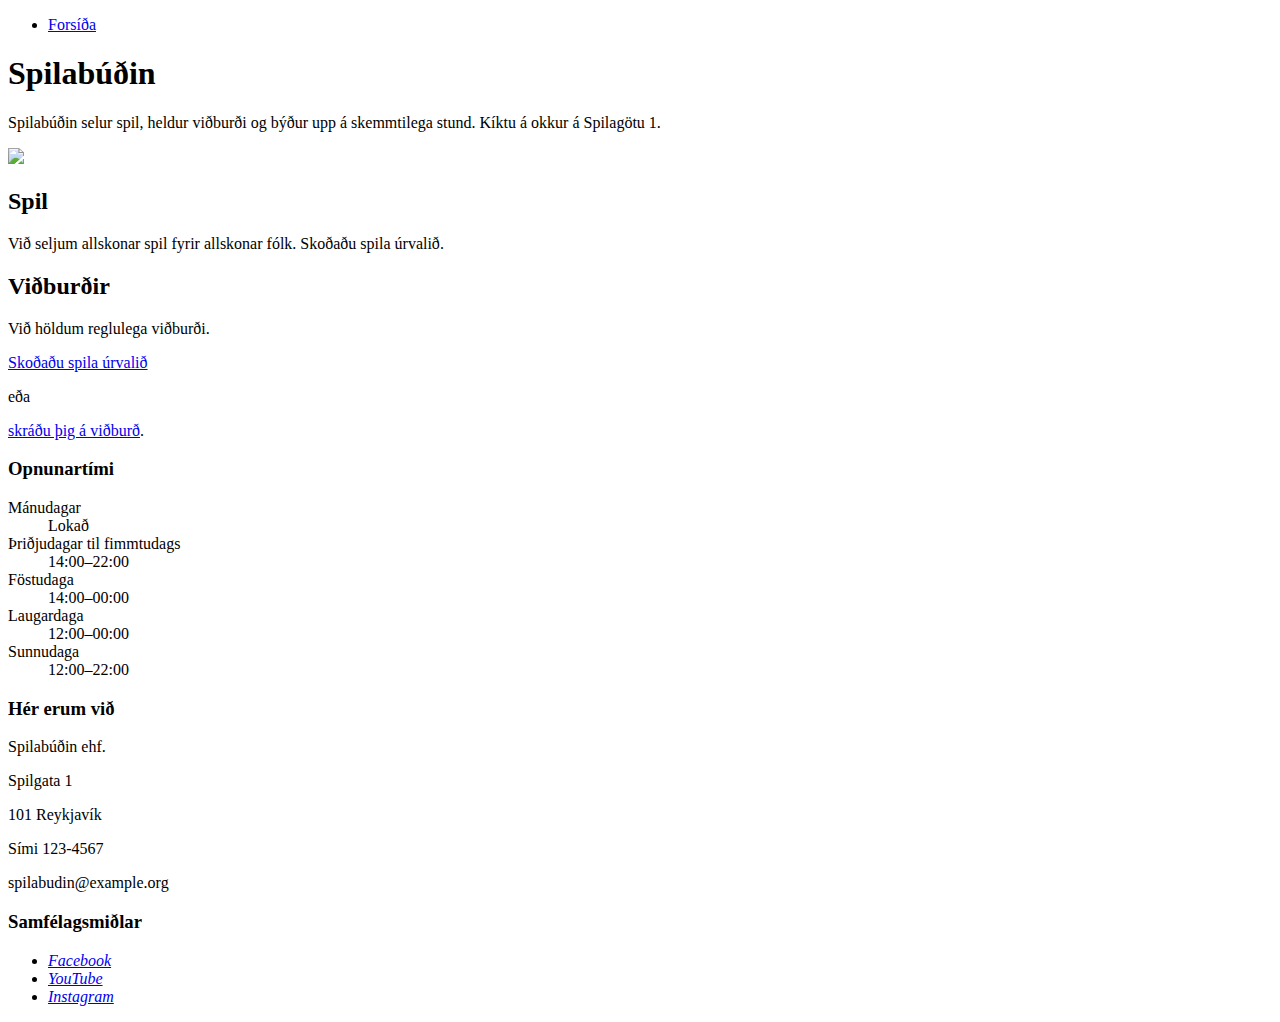
==== index.html @ e50bf4b1 "commit 1" ====
<!DOCTYPE html>
<html lang="is">
  <head>
    <meta charset="utf-8" />
    <title>Spilabúðin</title>
  </head>
  <body>
    <header><nav><menu><li><a href="../index.html">Forsíða</a></li></menu></nav></header>
    <main>
        <h1>Spilabúðin</h1>
        <p>Spilabúðin selur spil, heldur viðburði og býður upp á skemmtilega stund. Kíktu á okkur á Spilagötu 1.</p>
        <img src="./myndir/spilabudin.jpg" width="30%"/>

        <section>
            <h2>Spil</h2>
            <p> 
                Við seljum allskonar spil fyrir allskonar fólk. 
                <href src="./index.html">Skoðaðu spila úrvalið</href>.  
            </p>
        </section>
        <section>
            <h2>Viðburðir</h2>
            <p> Við höldum reglulega viðburði.</p>
            <a href="./sidur/spil.html">Skoðaðu spila úrvalið</a>
            <p>eða</p> 
            <a href="./sidur/skraning.html">skráðu þig á viðburð</a>.
        </section>
    </main>
    <footer>
        <section>
            <h3>Opnunartími</h3>
            <dl>
                <dt>Mánudagar</dt>
                <dd>Lokað</dd>
                <dt>Þriðjudagar til fimmtudags</dt>
                <dd>14:00–22:00</dd>
                <dt>Föstudaga</dt>
                <dd>14:00–00:00</dd>
                <dt>Laugardaga</dt>
                <dd>12:00–00:00</dd>
                <dt>Sunnudaga</dt>
                <dd>12:00–22:00</dd>
            </dl>
        </section>
        <section>
            <h3>Hér erum við</h3>
                <p>Spilabúðin ehf.</p>
                <p>Spilgata 1</p>
                <p>101 Reykjavík</p>
                <p>Sími 123-4567</p>
                <link>spilabudin@example.org</link>
        </section>
        <section>
            <h3>Samfélagsmiðlar</h3>
            <address> 
                <ul>
                    <li><a href="https://www.facebook.com/HaskoliIslands/">Facebook</href></li>
                    <li><a href="https://www.youtube.com/user/HIvarp">YouTube</href></li>
                    <li><a href="https://www.instagram.com/haskoli_islands/">Instagram</href></li>
                </ul>
            </address>
        </section>
    </footer>
  </body>
</html>
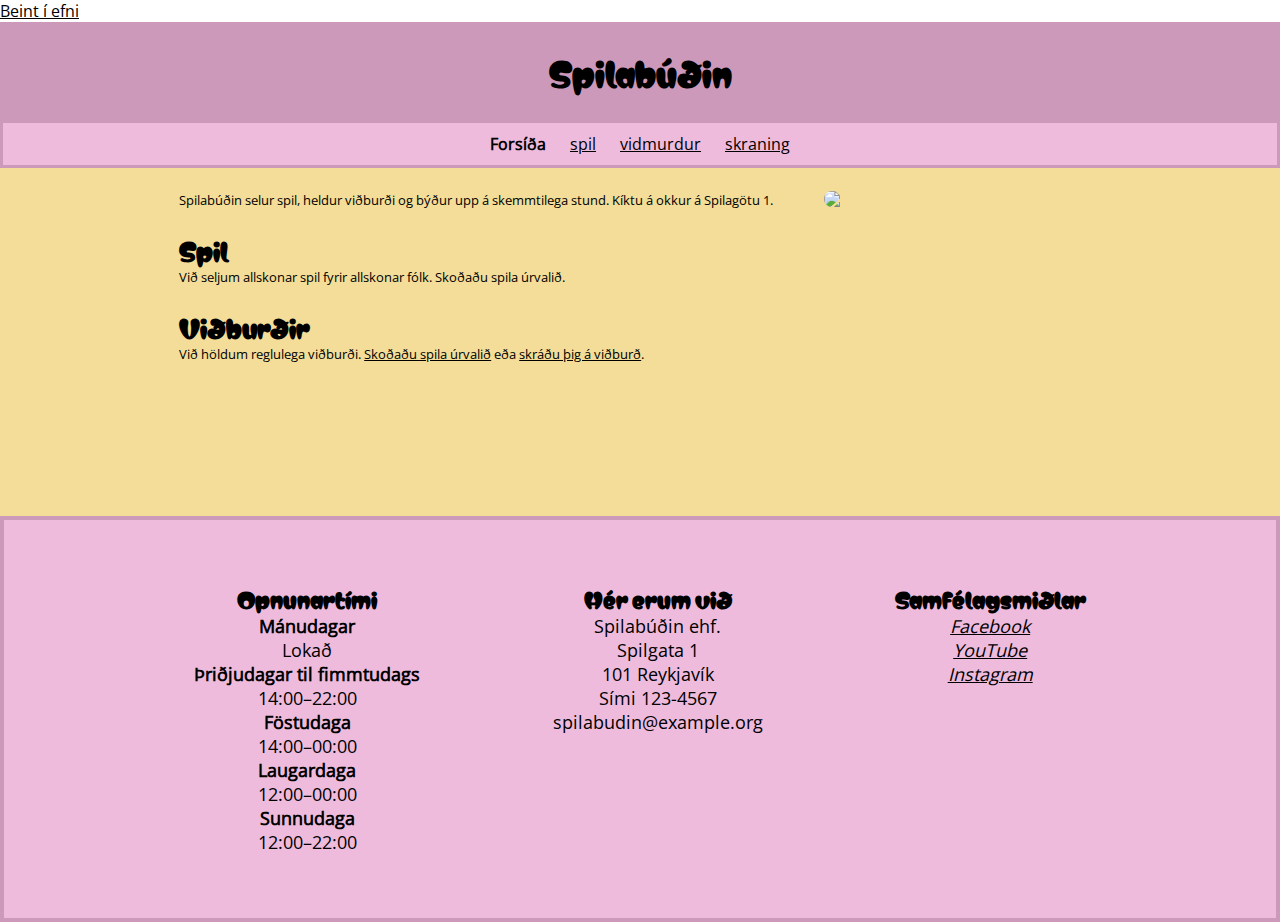
==== commit 33d7b7fa: "verkefni 3 unid" ====
--- a/index.html
+++ b/index.html
@@ -3,13 +3,28 @@
   <head>
     <meta charset="utf-8" />
     <title>Spilabúðin</title>
+    <link rel="stylesheet" href="./styles.css">
+
   </head>
+  <p><a href="#efni">Beint í efni</a></p>
   <body>
-    <header><nav><menu><li><a href="../index.html">Forsíða</a></li></menu></nav></header>
-    <main>
+    <div class="wrapper">
+    <header>
         <h1>Spilabúðin</h1>
+    </header>
+    <nav>
+        <ul>
+            <li><strong>Forsíða</strong></li>
+            <li><a href="sidur/spil.html">spil</a></li>
+            <li><a href="sidur/vidmurdur.html">vidmurdur</a></li>
+            <li><a href="sidur/skraning.html">skraning</a></li>
+        </ul>
+    </nav>
+    <main id="efni">
+        <section>
+        <img src="./myndir/spilabudin.jpg" width="30%"/> 
         <p>Spilabúðin selur spil, heldur viðburði og býður upp á skemmtilega stund. Kíktu á okkur á Spilagötu 1.</p>
-        <img src="./myndir/spilabudin.jpg" width="30%"/>
+    </section>
 
         <section>
             <h2>Spil</h2>
@@ -20,10 +35,7 @@
         </section>
         <section>
             <h2>Viðburðir</h2>
-            <p> Við höldum reglulega viðburði.</p>
-            <a href="./sidur/spil.html">Skoðaðu spila úrvalið</a>
-            <p>eða</p> 
-            <a href="./sidur/skraning.html">skráðu þig á viðburð</a>.
+            <p> Við höldum reglulega viðburði. <a href="./sidur/spil.html">Skoðaðu spila úrvalið</a> eða <a href="./sidur/skraning.html">skráðu þig á viðburð</a>.</p>
         </section>
     </main>
     <footer>
@@ -61,5 +73,6 @@
             </address>
         </section>
     </footer>
+    </div>
   </body>
 </html>--- a/styles.css
+++ b/styles.css
@@ -0,0 +1,296 @@
+/* Setjum inn „reset“ sem fjarlægir margin og padding af öllu */
+* {
+  margin: 0;
+  padding: 0;
+}
+
+/* Reiknum stærð á öllum boxum sem border-box */
+html {
+  box-sizing: border-box;
+}
+
+/* og látum erfast á allt */
+*,
+*:before,
+*:after {
+  box-sizing: inherit;
+}
+
+/* hjálpar class sem felur sjónrænt en skjálesarar lesa */
+.sr-only:not(:focus):not(:active) {
+  clip: rect(0 0 0 0);
+  clip-path: inset(50%);
+  height: 1px;
+  overflow: hidden;
+  position: absolute;
+  white-space: nowrap;
+  width: 1px;
+}
+
+/* Almennt */
+
+/** Letur og stærðir **/
+
+/*** Grunnstærð er 16px ***/
+html {
+  font-size: 16px;
+}
+
+/*** Leturgerðir sem við sækjum úr fonts/ möppu ***/
+@font-face {
+  /* TODO Bæta við leturgerð */
+  font-family: 'Matemasie';
+  font-style: normal;
+  font-weight: 400;
+  font-display: swap;
+  src: url('./Fonts/Matemasie/Matemasie-Regular.ttf') format('truetype');
+}
+
+
+@font-face {
+  /* TODO Bæta við leturgerð */
+  font-family: 'OpenSans-Regular';
+  font-style: normal;
+  font-weight: 400;
+  font-display: swap;
+  src: url('./Fonts/Open_Sans/static/OpenSans-Regular.ttf') format('truetype');
+}
+
+@font-face {
+  /* TODO Bæta við leturgerð */
+  font-family: 'OpenSans-Bold';
+  font-style: normal;
+  font-weight: 700;
+  font-display: swap;
+  src: url('./Fonts/Open_Sans/static/OpenSans-Bold.ttf') format('truetype');
+
+}
+
+/*** Allt meginmál notar open sans ***/
+html,
+input,
+select,
+button {
+  /* TODO Skilgreina */
+  font-family: 'OpenSans-Regular';
+}
+
+/*** Allar fyrirsagnir nota Matemasie regular ***/
+h1,
+h2,
+h3,
+legend {
+  font-family: 'Matemasie', sans-serif;
+  /* TODO Skilgreina */
+}
+
+/** Lætur myndir aldrei taka meira pláss en foreldri skilgreinir **/
+img {
+  max-width: 100%;
+}
+
+/** Litur á hlekkjum erfist frá foreldri **/
+a {
+  color: inherit;
+}
+
+/**
+ * Eftirfarandi setur upp grunn umbrot (layout) síðu með flexbox.
+ * Við förum yfir flexbox í viku 4 en þangað til er hægt að nota þetta
+ * sem grunn og án breytinga.
+ * Athugið að til þess að þetta virki þar að setja <div class="wrapper"> utan um allt efni 
+ * innan <body>.
+ */
+.wrapper {
+  display: flex;
+  flex-direction: column;
+  width: 100%;
+  min-height: 100vh;
+  background-color: #cc99bb;
+
+}
+
+.wrapper main {
+  flex: 1;
+  background-color: #f3dd99;
+  padding-left: 5%;
+  padding-right: 5%;
+}
+
+/* Það sem fylgir er tillaga að uppbyggingu á selectorum fyrir verkefnið */
+
+/** Haus á síðum **/
+
+header {
+  /* TODO Skilgreina */
+  background-color: #cc99bb;
+  text-align: center;
+  padding: 2%;
+}
+
+/** Valmynd **/
+
+nav {
+  margin: 3px;
+  font-size: medium;
+
+
+  background-color: #eebbdd;
+  /* TODO Skilgreina */
+}
+
+/* TODO Skilgreina aðra selectora fyrir valmynd */
+nav ul {
+  list-style: none;
+  text-align: center;
+}
+
+nav ul li {
+  display: inline-block;
+  padding: 10px;
+}
+
+
+/** Meginmál og efni forsíðu **/
+
+main {
+  display: block;
+  overflow: hidden;
+  /* TODO Skilgreina */
+}
+
+main section p {
+  display: block;
+  font-size: small;
+  float: none;
+  width: auto;
+}
+
+main section {
+  font-size: medium;
+  margin-top: 2%;
+  margin-left: 10%;
+  margin-right: 10%;
+}
+
+main section img {
+  max-width: 30%;
+  border-radius: 10px;
+  float: right;
+  margin-left: 20px;
+}
+
+
+/* TODO Skilgreina aðra selectora fyrir meginmál of forsíðu */
+
+/** Fótur **/
+
+footer {
+  font-size: large;
+  margin: 4px;
+  background-color: #eebbdd;
+  text-align: center;
+  /* TODO Skilgreina */
+}
+
+/* Ef við notum section fyrir hvert svæði undir fót, þá er hægt að nota eftirfarandi */
+footer>section {
+  display: inline-block;
+  justify-content: center;
+  /* Lætur efni byrja efst í línu, almennt myndum við nota flexbox hér! */
+  vertical-align: top;
+  /* TODO fleiri skilgreiningar */
+  padding: 5%;
+}
+
+/* TODO Skilgreina aðra selectora fyrir fót */
+
+footer ul {
+  list-style: none;
+}
+
+footer dt {
+  font-weight: bold;
+}
+
+
+
+/** Spilasíða, töflustílar **/
+
+table {
+  border-collapse: collapse;
+  /* TODO Skilgreina */
+}
+
+table td {
+  overflow: auto;
+  padding-right: 10px;
+  max-width: fit-content;
+}
+
+/* TODO Skilgreina aðra selectora fyrir töflu */
+
+table tr:nth-child(odd) {
+  background-color: #eebbdd;
+}
+
+table tr img {
+  padding: 2%;
+  width: fit-content;
+  border-radius: 10px;
+}
+
+/** Viðburðir **/
+
+.event {
+  /* TODO Skilgreina, gerum ráð fyrir að hver viðburður hafi eigin selector */
+
+}
+
+/* TODO Skilgreina aðra selectora fyrir viðburði */
+
+/** Skráningarform **/
+
+/* TODO Skilgreina */
+
+
+main form fieldset {
+  border: none;
+  padding-bottom: 5%;
+  display: block;
+}
+
+
+main form div {
+  margin: 10px;
+  display: block;
+}
+
+main form legend {
+  padding-bottom: 10px;
+}
+
+main form fieldset div label {
+  display: block;
+}
+
+select,
+input:not([type="checkbox"]),
+textarea {
+  text-align: left;
+  width: 45%;
+  height: 30px;
+  display: block;
+}
+
+input[type="checkbox"] {
+  float: left;
+}
+
+form button {
+  color: #000000;
+  background-color: #eebbdd;
+  border: none;
+  padding: 5px;
+  border-radius: 3px;
+}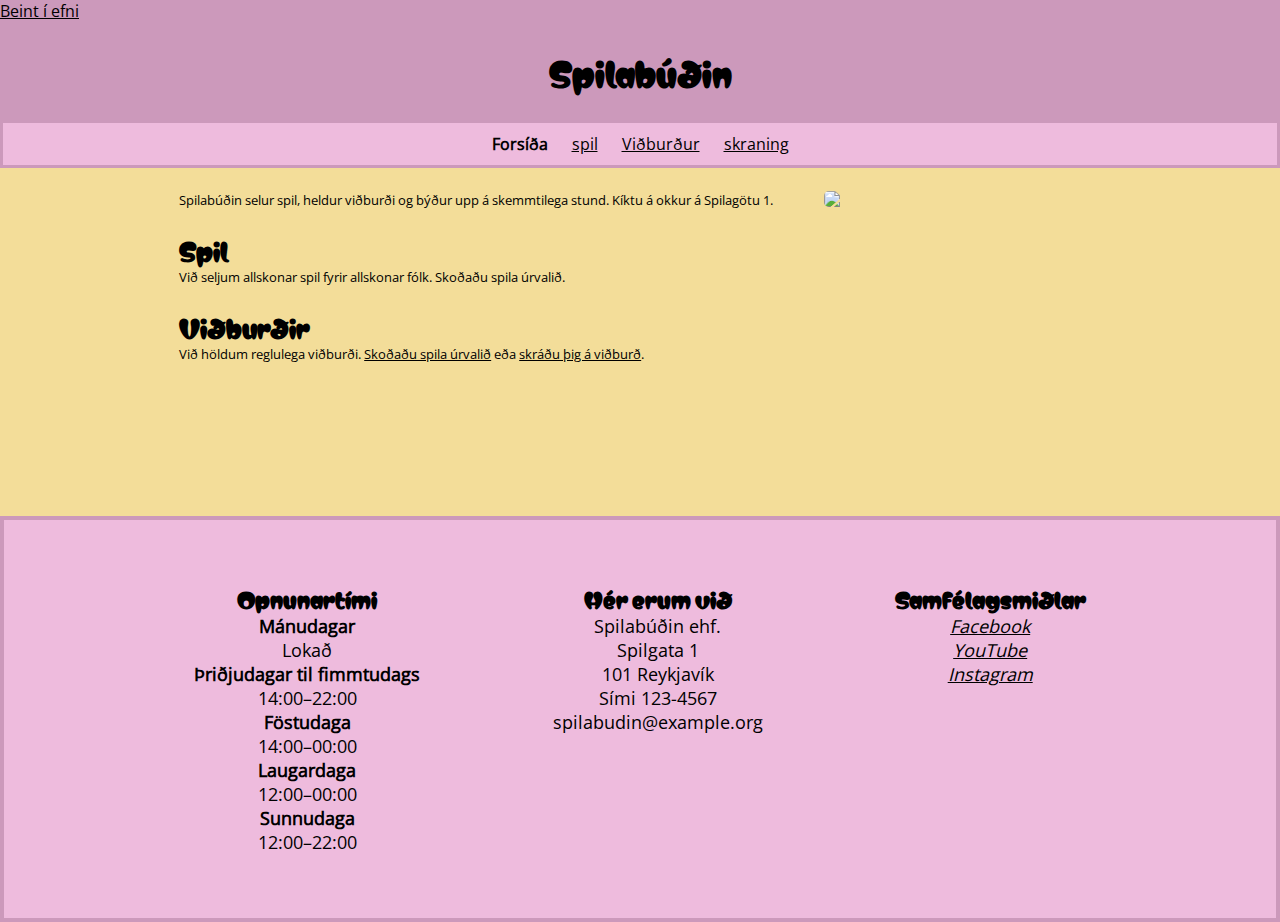
==== commit 0778725d: "fixes" ====
--- a/index.html
+++ b/index.html
@@ -16,7 +16,7 @@
         <ul>
             <li><strong>Forsíða</strong></li>
             <li><a href="sidur/spil.html">spil</a></li>
-            <li><a href="sidur/vidmurdur.html">vidmurdur</a></li>
+            <li><a href="sidur/vidburdur.html">Viðburður</a></li>
             <li><a href="sidur/skraning.html">skraning</a></li>
         </ul>
     </nav>
--- a/styles.css
+++ b/styles.css
@@ -34,6 +34,7 @@
 /*** Grunnstærð er 16px ***/
 html {
   font-size: 16px;
+  background-color: #cc99bb;
 }
 
 /*** Leturgerðir sem við sækjum úr fonts/ möppu ***/
@@ -87,6 +88,7 @@
 /** Lætur myndir aldrei taka meira pláss en foreldri skilgreinir **/
 img {
   max-width: 100%;
+  border-radius: 5px;
 }
 
 /** Litur á hlekkjum erfist frá foreldri **/
@@ -175,7 +177,6 @@
 
 main section img {
   max-width: 30%;
-  border-radius: 10px;
   float: right;
   margin-left: 20px;
 }
@@ -237,7 +238,6 @@
 table tr img {
   padding: 2%;
   width: fit-content;
-  border-radius: 10px;
 }
 
 /** Viðburðir **/
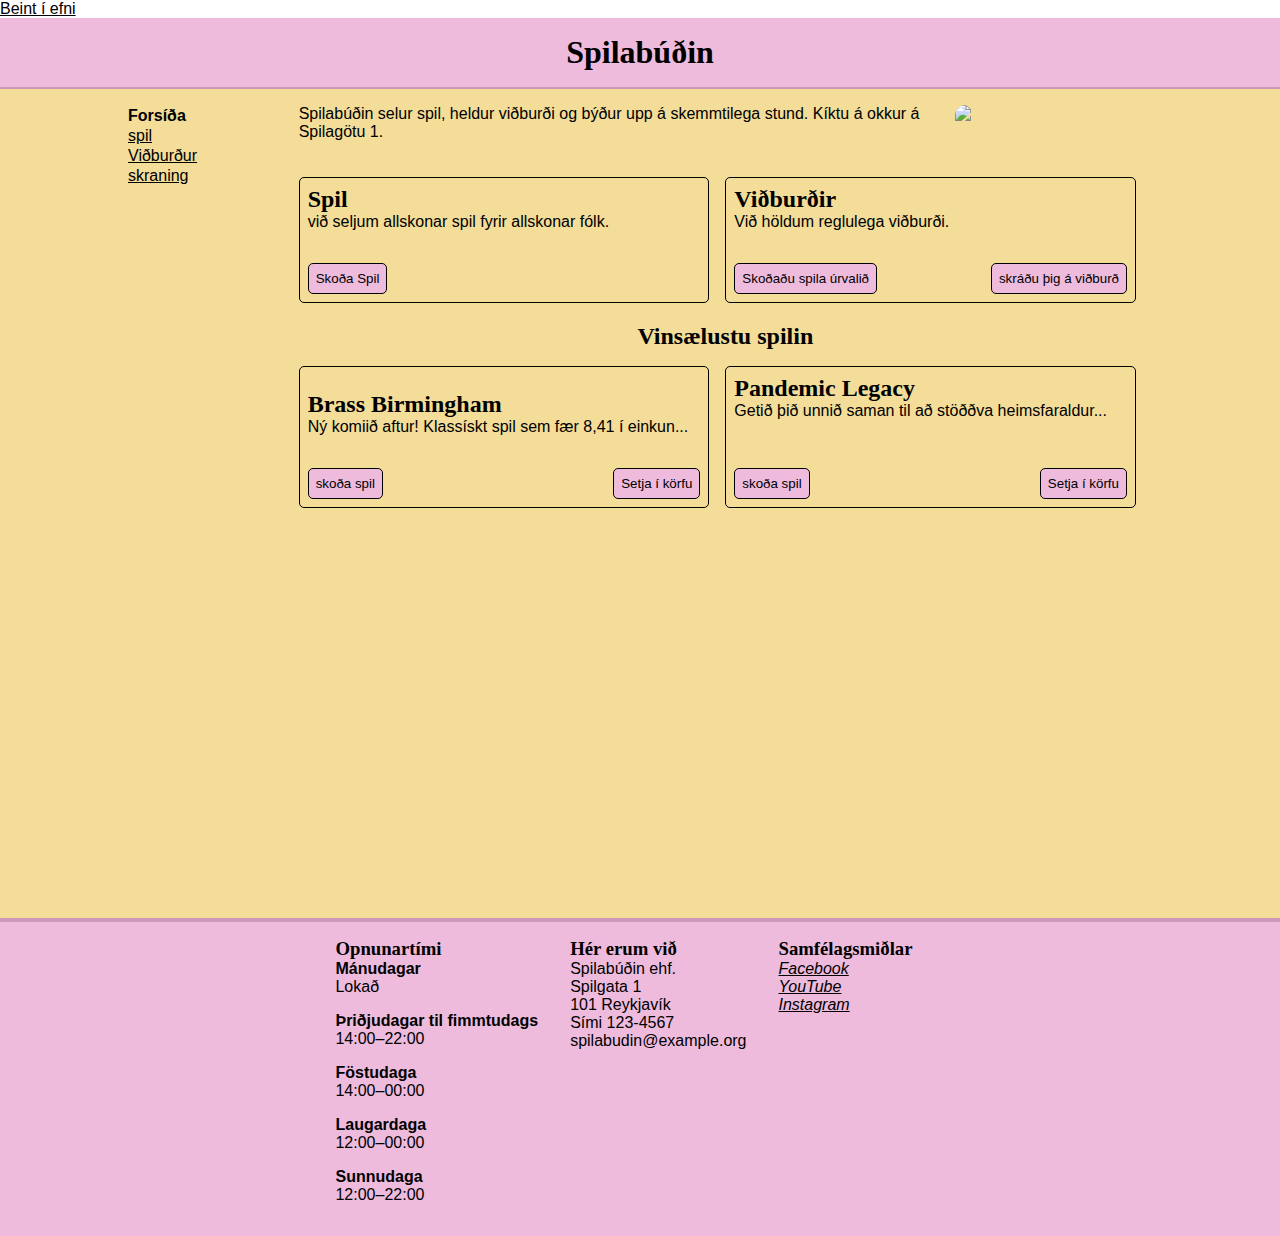
==== commit 32e5bd35: "Kláraði verkefni 4" ====
--- a/index.html
+++ b/index.html
@@ -3,7 +3,7 @@
   <head>
     <meta charset="utf-8" />
     <title>Spilabúðin</title>
-    <link rel="stylesheet" href="./styles.css">
+    <link rel="stylesheet" href="./styles(2).css">
 
   </head>
   <p><a href="#efni">Beint í efni</a></p>
@@ -12,32 +12,89 @@
     <header>
         <h1>Spilabúðin</h1>
     </header>
-    <nav>
-        <ul>
-            <li><strong>Forsíða</strong></li>
-            <li><a href="sidur/spil.html">spil</a></li>
-            <li><a href="sidur/vidburdur.html">Viðburður</a></li>
-            <li><a href="sidur/skraning.html">skraning</a></li>
-        </ul>
-    </nav>
-    <main id="efni">
-        <section>
-        <img src="./myndir/spilabudin.jpg" width="30%"/> 
-        <p>Spilabúðin selur spil, heldur viðburði og býður upp á skemmtilega stund. Kíktu á okkur á Spilagötu 1.</p>
-    </section>
-
-        <section>
-            <h2>Spil</h2>
-            <p> 
-                Við seljum allskonar spil fyrir allskonar fólk. 
-                <href src="./index.html">Skoðaðu spila úrvalið</href>.  
-            </p>
-        </section>
-        <section>
-            <h2>Viðburðir</h2>
-            <p> Við höldum reglulega viðburði. <a href="./sidur/spil.html">Skoðaðu spila úrvalið</a> eða <a href="./sidur/skraning.html">skráðu þig á viðburð</a>.</p>
-        </section>
-    </main>
+    <div class="content">
+        <nav>
+            <ul>
+                <li><strong>Forsíða</strong></li>
+                <li><a href="sidur/spil.html">spil</a></li>
+                <li><a href="sidur/vidburdur.html">Viðburður</a></li>
+                <li><a href="sidur/skraning.html">skraning</a></li>
+            </ul>
+        </nav>
+        <main id="efni>
+            <div class="content">
+                <section>
+                    <p>Spilabúðin selur spil, heldur viðburði og býður upp á skemmtilega stund. Kíktu á okkur á Spilagötu 1.</p>
+                    <img src="./myndir/spilabudin.jpg" width="30%"/> 
+                </section>
+                <div class="cards">
+                    <div class="content">
+                        <div class="card">
+                            <div class="content"> 
+                                <div class="text">
+                                    <h2>Spil</h2>
+                                    <p> við seljum allskonar spil fyrir allskonar fólk.</p> 
+                                </div>
+                                <div class="actions">
+                                    <button href="/sidur/spil.html">Skoða Spil</button>
+                                </div>
+                            </div>
+                        </div>
+                        <div class="card">
+                            <div class="content">
+                                <div class="text">
+                                    <h2>Viðburðir</h2>
+                                    <p> Við höldum reglulega viðburði.</p>
+                                </div>
+                                <div class="actions">
+                                    <button href="./sidur/spil.html">Skoðaðu spila úrvalið</button>
+                                    <button href="./sidur/skraning.html">skráðu þig á viðburð</button>
+                                </div>
+                            </div>
+                        </div>
+                    </div>
+                </div>
+                <div class="cards">
+                    <div class="title">
+                        <h2>Vinsælustu spilin</h2> 
+                    </div>
+                    <div class="content">
+                        <div class="card">
+                            <div class="image">
+                                <img src="./myndir/brass.jpg" alt=""> 
+                            </div>
+                            <div class="content">
+                                <div class="text">
+                                    <h2>Brass Birmingham</h2>
+                                    <p>Ný komiið aftur! Klassískt spil sem fær 8,41 í einkun...</p>
+                                </div>
+                                <div class="actions">
+                                    <button> skoða spil</button>
+                                    <button>Setja í körfu</button> 
+                                </div>
+                            </div>
+                        </div>
+                        <div class="card">
+                            <div class="image">
+                                <img src="./myndir/pandemic.jpg" alt="">
+                            </div>
+                            <div class="content">
+                                <div class="text"> 
+                                    <h2>Pandemic Legacy</h2>
+                                    <p>Getið þið unnið saman til að stöððva heimsfaraldur...<p> 
+                                </div>
+                                <div class="actions">
+                                    <button href="./sidur/spil.html"> skoða spil</button>
+                                    <button href="">Setja í körfu</button>
+                                </div>
+                            </div>
+                        </div> 
+                    </div>
+                </div>
+            </div>
+        </div>
+        </main>
+    </div>
     <footer>
         <section>
             <h3>Opnunartími</h3>
--- a/styles(2).css
+++ b/styles(2).css
@@ -0,0 +1,527 @@
+/* Setjum inn „reset“ sem fjarlægir margin og padding af öllu */
+* {
+  margin: 0;
+  padding: 0;
+}
+
+/* Reiknum stærð á öllum boxum sem border-box */
+html {
+  box-sizing: border-box;
+}
+
+/* og látum erfast á allt */
+*,
+*:before,
+*:after {
+  box-sizing: inherit;
+}
+
+/* hjálpar class sem felur sjónrænt en skjálesarar lesa */
+.sr-only:not(:focus):not(:active) {
+  clip: rect(0 0 0 0);
+  clip-path: inset(50%);
+  height: 1px;
+  overflow: hidden;
+  position: absolute;
+  white-space: nowrap;
+  width: 1px;
+}
+
+/* Stillingar */
+
+:root {
+  --font-size-base: 16px;
+  --font-size-headings: 1.5rem;
+
+  /* Grunn bilið okkar er 1rem == 16px */
+  --spacing: 1rem;
+
+  /* Hámarks og lágmarks breidd á efni */
+  --max-width: 1200px;
+  --min-width-image: 200px;
+  --max-width-image: 300px;
+  --max-width-footer-section: 250px;
+
+  /* Border breiddir */
+  --border-width: 1px;
+  --border-radius-regular: 5px;
+  --border-radius-image: 10px;
+
+  /* Litir */
+  /** Litir með nafni **/
+  --color-yellow: #f3dd99;
+  --color-white: #ffffff;
+  --color-purple: #eebbdd;
+  --color-purple-dark: #cc99bb;
+
+  /** Litir með notkun **/
+  --color-background-primary: var(--color-yellow);
+  --color-background-secondary: var(--color-purple);
+  --color-background-form: var(--color-white);
+  --color-border-with-background: var(--color-purple-dark);
+
+  /* Letur stillingar */
+  --font-base-size: 1rem;
+  --font-family-base: 'Open Sans', Arial, Helvetica, sans-serif;
+  --font-family-heading: 'Matemasie-Regular', 'Comic Sans MS', cursive;
+}
+
+/* Almennt */
+
+/** Letur og stærðir **/
+
+/*** Grunnstærð er 16px ***/
+html {
+  font-size: var(--font-size-base);
+}
+
+/*** Leturgerðir sem við sækjum úr fonts/ möppu ***/
+
+@font-face {
+  font-family: 'Matemasie-Regular';
+  font-style: normal;
+  font-weight: 400;
+  src: url('./fonts/Matemasie-Regular.ttf') format('woff2');
+}
+
+@font-face {
+  font-family: 'Open Sans';
+  font-style: normal;
+  font-weight: 400;
+  src: url('./fonts/OpenSans-VariableFont_wdth/,wght.ttf') format('woff2');
+}
+
+@font-face {
+  font-family: 'Open Sans';
+  font-weight: 700;
+  src: url('./fonts/OpenSans-VariableFont_wdth/,wght.ttf') format('woff2');
+}
+
+/*** Allt meginmál notar open sans ***/
+html,
+input,
+select,
+button {
+  font-family: var(--font-family-base);
+}
+
+/*** Allar fyrirsagnir nota Matemasie regular ***/
+h1,
+h2,
+h3,
+legend {
+  font-family: var(--font-family-heading);
+}
+
+/** Lætur myndir aldrei taka meira pláss en foreldri skilgreinir **/
+img {
+  max-width: 100%;
+}
+
+/** Litur á hlekkjum erfist frá foreldri **/
+a {
+  color: inherit;
+}
+
+/** „Til baka á forsíðu“ hlekkur **/
+.back {
+  margin-top: var(--spacing);
+}
+
+/** Almennt takka útlit, getur virkað á bæði <a> og <button> **/
+
+/* TODO útfæra og pæla í kommenti að ofan... hvaða semantík meikar sens hér? */
+a,
+button {
+  color: #000000;
+  border-radius: var(--border-radius-regular);
+}
+
+
+/**
+ * Eftirfarandi setur upp grunn umbrot (layout) síðu með flexbox.
+ * Við förum yfir flexbox í viku 4 en þangað til er hægt að nota þetta
+ * sem grunn og án breytinga.
+ * Athugið að til þess að þetta virki þar að setja <div class="wrapper"> utan um allt efni 
+ * innan <body>.
+ */
+.wrapper {
+  display: flex;
+  flex-direction: column;
+  align-items: center;
+  gap: var(--spacing);
+
+  width: 100%;
+  min-height: 100vh;
+
+  background-color: var(--color-background-primary);
+}
+
+/* TODO hér væri gott að búa til auka wrapper fyrir allt efni (ekki header eða footer) 
+og síðan wrapper fyrir nav og main til að stýra hvernig þau element taka pláss */
+
+.wrapper>.content {
+  display: flex;
+  flex-direction: row;
+  flex-wrap: nowrap;
+  flex-grow: 1;
+  padding-left: 10%;
+  padding-right: 10%;
+  width: 100%;
+}
+
+
+/** Haus á síðum **/
+
+header {
+  display: flex;
+  width: 100%;
+  justify-content: center;
+  padding: 1em 1.5em;
+  background-color: #eebbdd;
+  border-bottom: 2px solid #cc99bb;
+  text-align: center;
+}
+
+/** Valmynd **/
+
+nav {
+  display: flex;
+  width: 20%;
+  margin-bottom: 1rem;
+
+  background-color: inherit;
+}
+
+nav ul {
+  list-style: none;
+}
+
+nav ul li {
+  padding-top: 2px;
+  display: flex;
+  flex-direction: column;
+
+  margin-right: 1rem;
+}
+
+
+
+/** Meginmál og efni forsíðu **/
+
+main {
+  width: 100%;
+  max-width: 1200;
+}
+
+main p,
+main section {
+  margin-bottom: 1rem;
+  display: flex;
+  width: 100%;
+}
+
+main img {
+  display: flex;
+  order: 1;
+  border-radius: var(--border-radius-image);
+
+}
+
+/**
+ * notum þetta til að fá bil á milli eininga _almennt_
+ * en ekki að hver eining þurfi að huga að bili
+ */
+main>.content {
+  display: flex;
+  flex-direction: column;
+  gap: calc(var(--spacing) * 2);
+}
+
+/*** Inngangsefni á forsíðu ***/
+
+/* TODO nota úr sýnilausn eða þinni lausn, hér þarf að aðlaga,
+hugsanlega setja nýjan flex container utan um bæði þetta og .cards */
+
+
+/** Cards **/
+
+.cards {
+  display: flex;
+  margin-top: 20px;
+  flex-direction: column;
+  flex-wrap: nowrap;
+  gap: var(--spacing);
+}
+
+.cards>.title {
+  width: 100%;
+  text-align: center;
+}
+
+.cards>.content {
+  display: flex;
+  gap: var(--spacing);
+  flex-direction: row;
+  flex-wrap: nowrap;
+}
+
+/** Card **/
+
+.card {
+  display: flex;
+  flex-direction: column;
+
+  min-width: 160px;
+  border: 1px solid black;
+  border-radius: var(--border-radius-regular);
+  /* hér verðum við að reikna út breidd svo að flex-wrap virki */
+  width: calc(50% - var(--spacing));
+}
+
+.card>.image {
+  padding: 0%;
+  margin: 0%;
+  display: flex;
+  justify-content: center;
+  align-items: cneter;
+  height: 60%;
+
+}
+
+.card>.image img {
+  /* TODO nota úr sýnilausn eða þinni lausn */
+  object-fit: cover;
+  width: 100%;
+  border-radius: 0;
+}
+
+.card>.content {
+  /* TODO nota úr sýnilausn eða þinni lausn */
+  display: flex;
+  flex-direction: column;
+  justify-content: space-between;
+  flex-grow: 1;
+
+  padding: 0.5rem;
+  border-top: 0;
+}
+
+/**
+ * notum nýja selectora! brotið niður
+ * .card            <- veljum öll .card
+ * :not(            <- nema, við viljum ef _ekki_...
+ *   :has(> .image) <- .image sem strangt barn .card
+ * )                <- endir á :not()
+ * > .content       <- sem er strax barn af .card
+ * Þ.e.a.s. fyrir .card sem hefur ekki .image, setja border + radíus á allt .content
+ */
+.card:not(:has(> .image))>.content {
+  border: var(--border-regular);
+  border-radius: var(--border-radius-regular);
+}
+
+.card>.content>.text {
+  flex: 1;
+}
+
+.card>.content>.actions {
+  display: flex;
+  flex-direction: row;
+  flex-wrap: nowrap;
+
+  justify-content: space-between;
+
+  margin-top: var(--spacing);
+}
+
+.card>.content>.actions a,
+button {
+  border: 1px solid #000000;
+  padding: 7px;
+  background-color: #eebbdd;
+  width: fit-content;
+}
+
+/** Fótur **/
+
+footer {
+  display: flex;
+  justify-content: center;
+  width: 100%;
+
+  padding: 1rem;
+  border-top: 4px solid #cc99bb;
+  background-color: #eebbdd;
+}
+
+footer>section {
+  display: flex;
+  flex-direction: column;
+  max-width: 250px;
+  margin-right: 2em;
+}
+
+footer ul {
+  list-style: none;
+}
+
+footer h2 {
+  margin-bottom: 1rem;
+}
+
+/*** Opnunartími ***/
+
+dt {
+  font-weight: bold;
+}
+
+dd {
+  margin-bottom: 1rem;
+}
+
+/** Spilasíða, töflustílar **/
+
+table {
+  margin-bottom: 1rem;
+  border-spacing: 0;
+}
+
+table th,
+table td {
+  padding: 0.5rem;
+  text-align: left;
+}
+
+table tr th:first-child,
+table tr td:first-child {
+  border-top-left-radius: 5px;
+  border-bottom-left-radius: 5px;
+}
+
+table tr th:last-child,
+table tr td:last-child {
+  border-top-right-radius: 5px;
+  border-bottom-right-radius: 5px;
+}
+
+table tbody tr:nth-child(2n + 1) {
+  background-color: #eebbdd;
+}
+
+table img {
+  width: 100%;
+  min-width: 200px;
+}
+
+table td:last-child {
+  white-space: nowrap;
+}
+
+/** Viðburðir **/
+
+.event {
+  clear: left;
+
+  width: 100%;
+  margin-bottom: 2rem;
+}
+
+.event .title {
+  margin-bottom: 1rem;
+}
+
+.event .content {
+  width: 100%;
+}
+
+.event img {
+  float: left;
+
+  margin-right: 1rem;
+  margin-bottom: 1rem;
+}
+
+.event .register {
+  clear: both;
+}
+
+
+
+
+/** Skráningarform **/
+
+form>.form_wrapper {
+  display: flex;
+  flex-direction: row;
+  flex-wrap: nowrap;
+  gap: var(--spacing);
+  width: 100%;
+  justify-content: space-between;
+}
+
+fieldset {
+  width: 100%;
+  margin-bottom: 1rem;
+  border: 0;
+}
+
+
+fieldset>.content {
+  width: 100%;
+  padding: 0.5rem;
+  border: 1px solid #000000;
+  border-radius: var(--border-radius-regular);
+}
+
+
+fieldset legend {
+  order: -1;
+  margin-bottom: 1rem;
+  font-size: 1.5rem;
+}
+
+fieldset div {
+  display: flex;
+  flex-direction: column;
+  width: 100%;
+  max-width: 400px;
+  margin-bottom: 1rem;
+}
+
+fieldset div:has(> input[type='checkbox']) {
+  display: flex;
+  flex-direction: row;
+  flex-wrap: nowrap;
+}
+
+fieldset div label {
+  order: -1;
+}
+
+fieldset input,
+fieldset select,
+fieldset textarea {
+  display: flex;
+  flex-direction: column;
+  padding: 0.5rem;
+  width: 100%;
+  border: 1px solid #000000;
+
+  background-color: #ffffff;
+}
+
+fieldset input[type='checkbox'] {
+  order: -2;
+  margin-right: 0.5rem;
+  width: auto;
+}
+
+form button {
+  display: flex;
+  align-items: flex-end;
+  padding: 0.5rem 1rem;
+  border-radius: 5px;
+  border-width: 1px;
+  background-color: #eebbdd;
+}